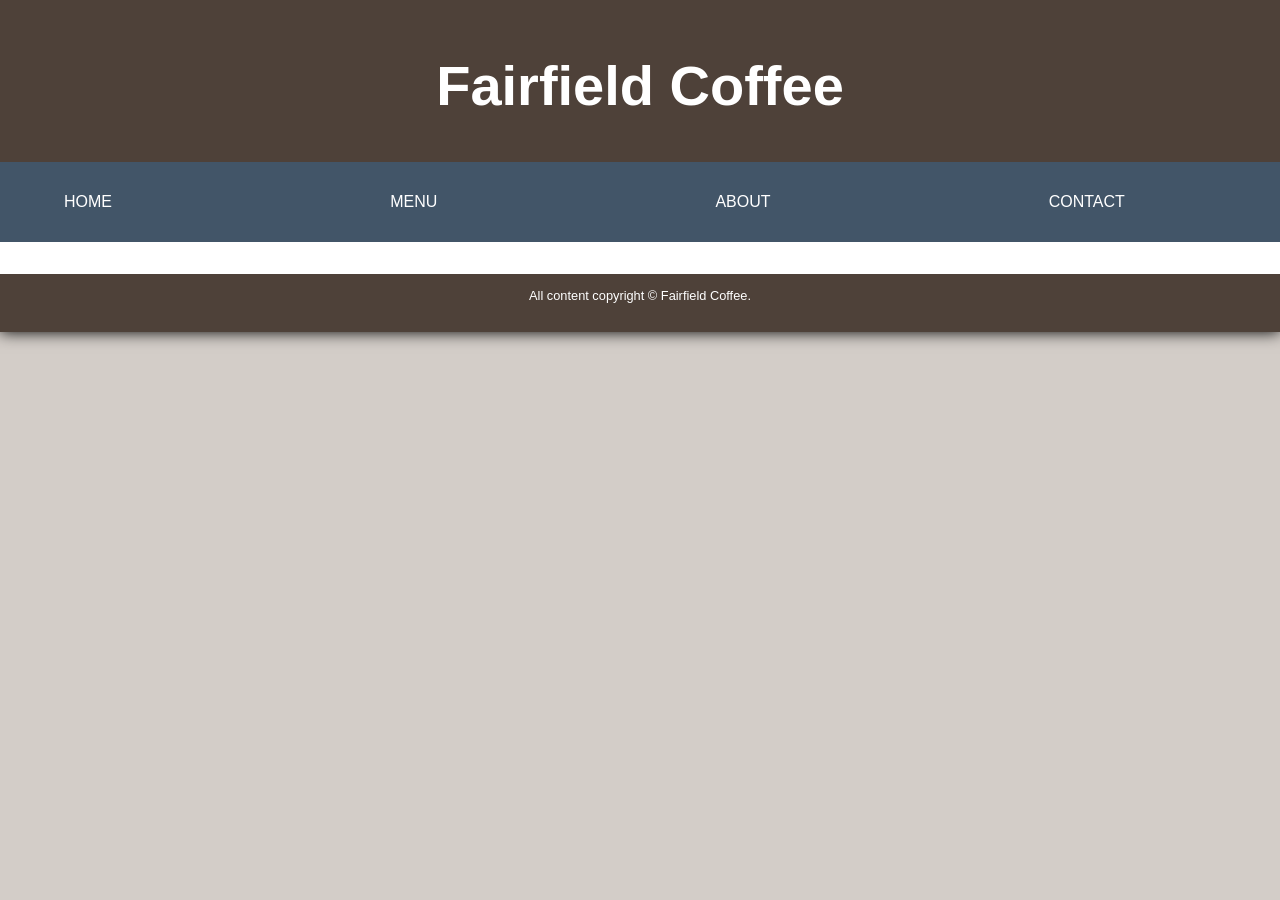
==== about.html @ c8de9316 "Added some css to main page" ====
<!DOCTYPE html>
<html lang="en">
<head>
  <meta charset="UTF-8">
  <meta name="viewport" content="width=device-width, initial-scale=1.0">
  <title>Fairfield Coffee</title>
  <link rel="stylesheet" href="reset.css">
  <link rel="stylesheet" href="about.css">
</head>

<body>
<div class="wrapper">
  
<header>
    <h1>Fairfield Coffee</h1>

    <nav class="navbar">
      <ul>
          <li><a href="index.html">Home</a><li>
          <li><a href="menu.html">Menu</a><li>
          <li><a href="about.html">About</a><li>
          <li><a href="contact.html">Contact</a><li>
      </ul>
    </nav>
</header>

<main>

</main>



<footer>
  <p>All content copyright &copy; Fairfield Coffee.</p>
</footer>

</div>
</body>
</html>
---- about.css ----
/* BODY
----------------------------*/
 body {
  font-family: verdana, sans-serif;
  background-color: #d3cdc8;
 }

 div.wrapper {
  max-width: 1600px;
  margin: 0 auto;
  box-shadow: 0 0 15px black;
 }



/* HEADER
----------------------------*/
 header {
  color: white;
  background-color: rgb(78, 65, 57);
  text-align: center;
  padding: 10px 0 0 0;
  position: relative;
 }

 header h1 {
  font-family: verdana, sans-serif;
  font-size: 350%;
  margin: 3rem;
  line-height: 1;
 }



/* NAV BAR
----------------------------*/
 nav {
  font-family: verdana, sans-serif;
  background-color: #425568;
  text-transform: uppercase;
 }

 nav ul {
  display: flex;
  justify-content: space-between;
  align-items: center;
 }

 nav li {
  padding: 1rem;
  list-style-type: none;
 }

 nav li a{
  padding: 1rem 3rem;
  display: block;
  text-decoration: none;
  color:white;
  transition: background-color 0.60s ease, color 0.60s ease;
  border-radius: 3em;
  
 }

 nav li a:hover {
  background-color: rgb(50, 52, 59);
  color:rgba(255, 255, 255, 0.842);

 }



/*MAIN
----------------------------*/
 main {
  font-family: verdana,sans-serif;
  background-color: white;
  line-height: 1.5;
  font-size: 120%;
  color: #474747;
  padding: 1rem;
 }



/* FOOTER
----------------------------*/
 footer {
    color: white;
    text-align: center;
    font-size: .8rem;
    padding: 1rem;
    font-family: verdana, sans-serif;
    background-color: rgb(78, 65, 57);
 }
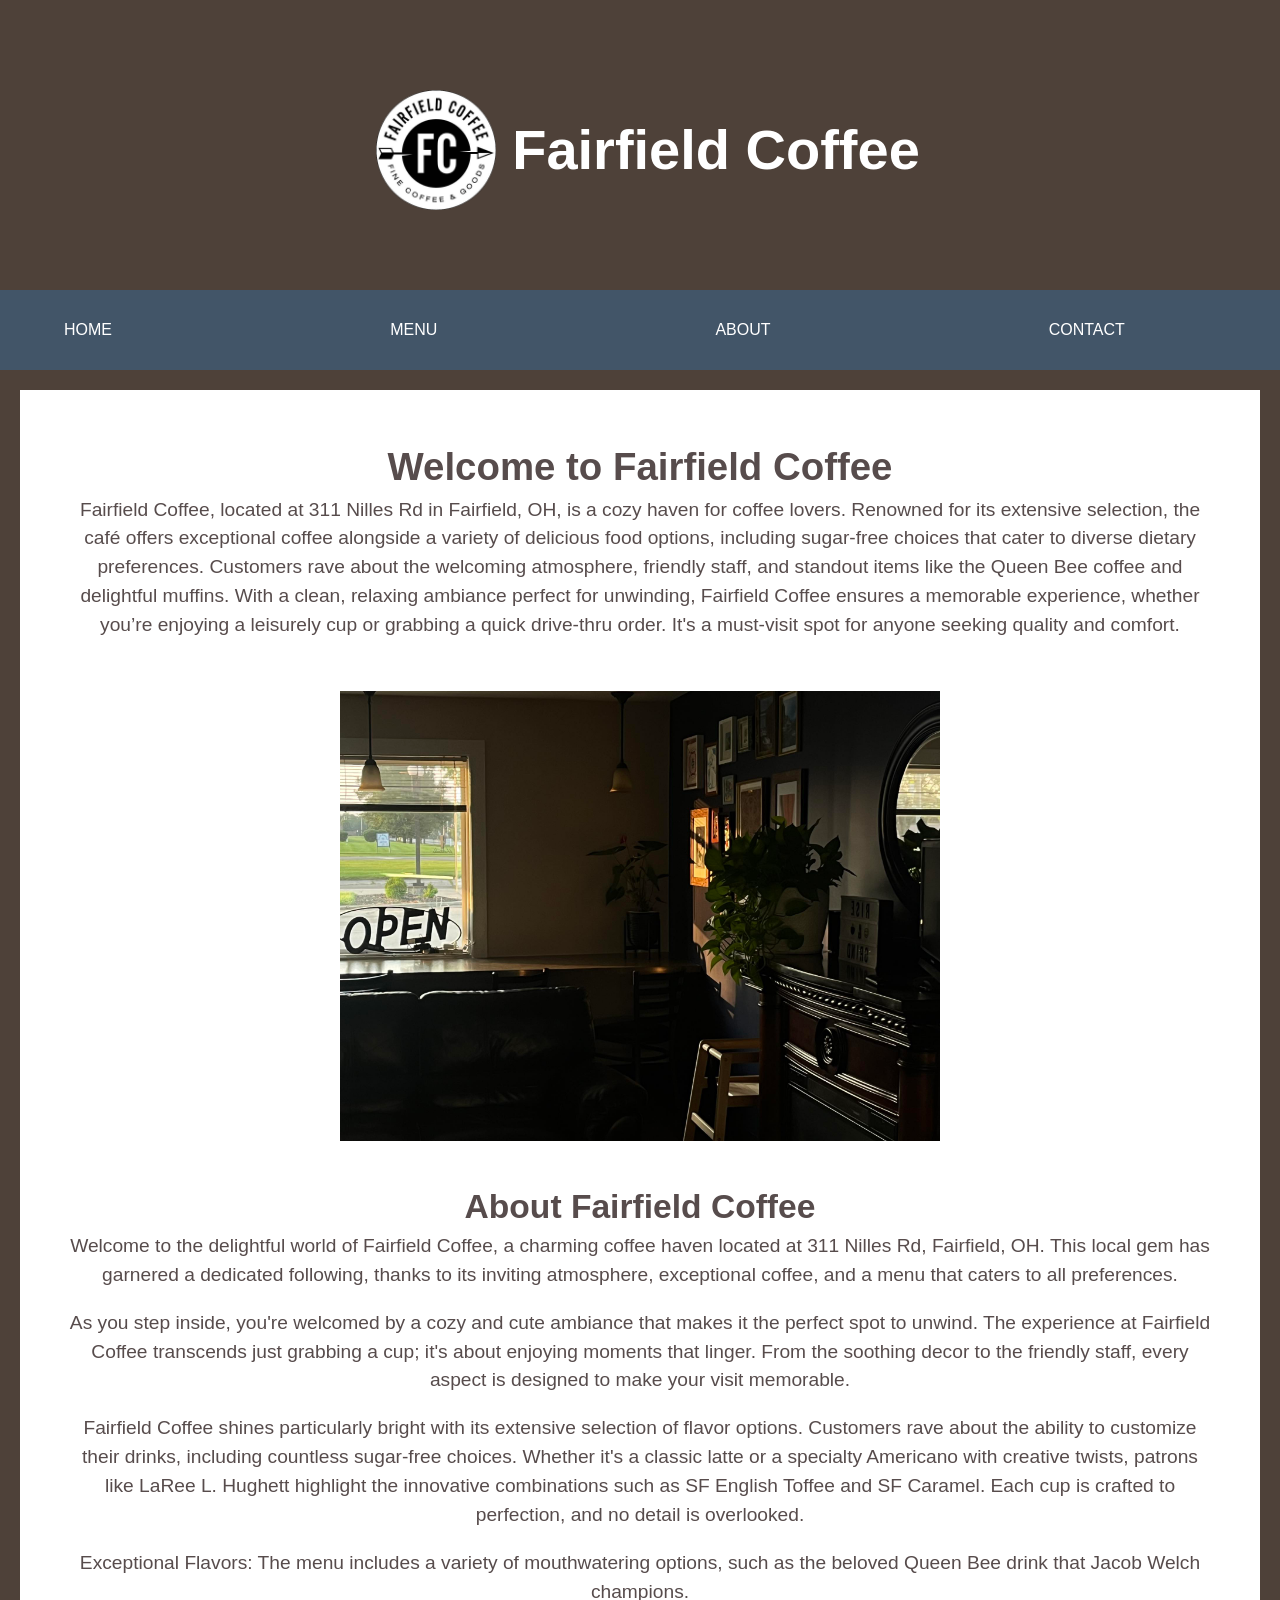
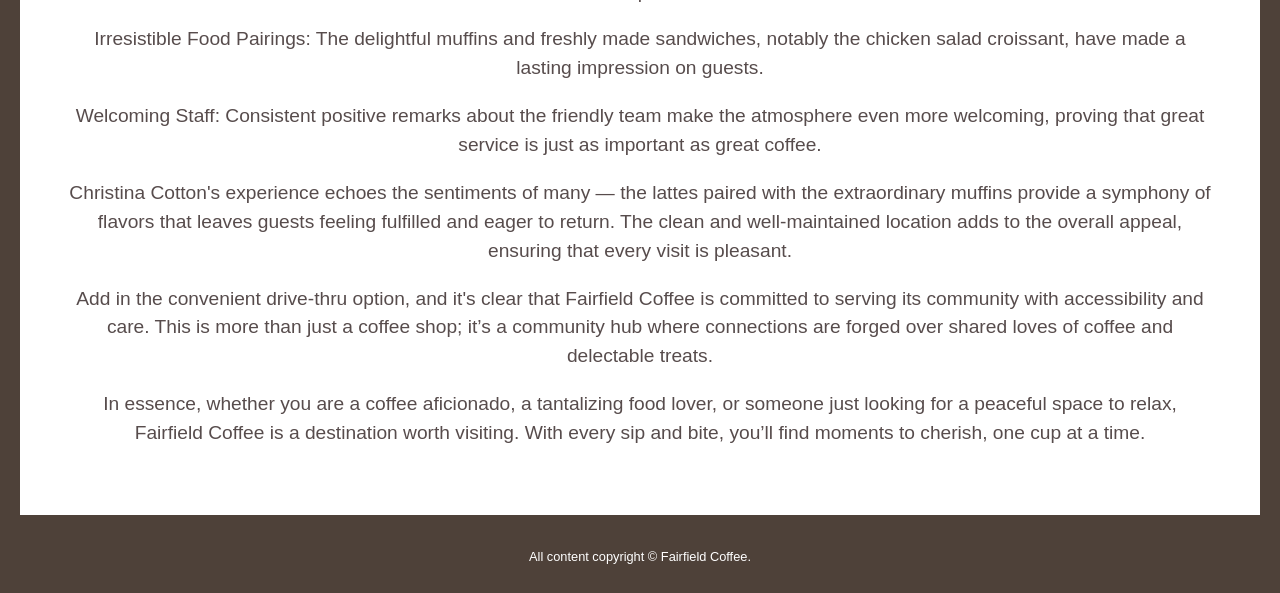
==== commit 98d770cb: "Made changes to all pages content and css" ====
--- a/about.html
+++ b/about.html
@@ -12,7 +12,10 @@
 <div class="wrapper">
   
 <header>
+    <section class="logo">
+    <img class="logo2" src="images/fairfieldcoffeelogo.png">
     <h1>Fairfield Coffee</h1>
+  </section>
 
     <nav class="navbar">
       <ul>
@@ -25,7 +28,28 @@
 </header>
 
 <main>
+  <h2>Welcome to Fairfield Coffee</h2>
 
+  <p>Fairfield Coffee, located at 311 Nilles Rd in Fairfield, OH, is a cozy haven for coffee lovers. Renowned for its extensive selection, the café offers exceptional coffee alongside a variety of delicious food options, including sugar-free choices that cater to diverse dietary preferences. Customers rave about the welcoming atmosphere, friendly staff, and standout items like the Queen Bee coffee and delightful muffins. With a clean, relaxing ambiance perfect for unwinding, Fairfield Coffee ensures a memorable experience, whether you’re enjoying a leisurely cup or grabbing a quick drive-thru order. It's a must-visit spot for anyone seeking quality and comfort.</p>
+
+  <img class="store" src="images/Store.jpg">
+
+  <h3>About Fairfield Coffee</h3>
+
+  <p>Welcome to the delightful world of Fairfield Coffee, a charming coffee haven located at 311 Nilles Rd, Fairfield, OH. This local gem has garnered a dedicated following, thanks to its inviting atmosphere, exceptional coffee, and a menu that caters to all preferences.</p>
+
+  <p>As you step inside, you're welcomed by a cozy and cute ambiance that makes it the perfect spot to unwind. The experience at Fairfield Coffee transcends just grabbing a cup; it's about enjoying moments that linger. From the soothing decor to the friendly staff, every aspect is designed to make your visit memorable.</p>
+
+  <p>Fairfield Coffee shines particularly bright with its extensive selection of flavor options. Customers rave about the ability to customize their drinks, including countless sugar-free choices. Whether it's a classic latte or a specialty Americano with creative twists, patrons like LaRee L. Hughett highlight the innovative combinations such as SF English Toffee and SF Caramel. Each cup is crafted to perfection, and no detail is overlooked.</p>
+
+  <p>Exceptional Flavors: The menu includes a variety of mouthwatering options, such as the beloved Queen Bee drink that Jacob Welch champions.</p>
+  <p>Irresistible Food Pairings: The delightful muffins and freshly made sandwiches, notably the chicken salad croissant, have made a lasting impression on guests.</p>
+  <p>Welcoming Staff: Consistent positive remarks about the friendly team make the atmosphere even more welcoming, proving that great service is just as important as great coffee.</p>
+  <p>Christina Cotton's experience echoes the sentiments of many — the lattes paired with the extraordinary muffins provide a symphony of flavors that leaves guests feeling fulfilled and eager to return. The clean and well-maintained location adds to the overall appeal, ensuring that every visit is pleasant.</p>
+
+  <p>Add in the convenient drive-thru option, and it's clear that Fairfield Coffee is committed to serving its community with accessibility and care. This is more than just a coffee shop; it’s a community hub where connections are forged over shared loves of coffee and delectable treats.</p>
+
+  <p>In essence, whether you are a coffee aficionado, a tantalizing food lover, or someone just looking for a peaceful space to relax, Fairfield Coffee is a destination worth visiting. With every sip and bite, you’ll find moments to cherish, one cup at a time.</p>
 </main>
 
 
--- a/about.css
+++ b/about.css
@@ -23,11 +23,21 @@
   position: relative;
  }
 
- header h1 {
+ section.logo {
+  display: flex;
+  flex-direction: row;
+  justify-content: center;
+  align-items: center;
   font-family: verdana, sans-serif;
   font-size: 350%;
   margin: 3rem;
   line-height: 1;
+  padding: 1rem;
+ }
+
+ img.logo2 {
+  width: 120px;
+  padding:1rem;
  }
 
 
@@ -76,19 +86,34 @@
   background-color: white;
   line-height: 1.5;
   font-size: 120%;
-  color: #474747;
-  padding: 1rem;
+  color: #574c4c;
+  padding: 3rem;
+  display: block;
+  text-align: center;
+  border: 20px solid rgb(78, 65, 57);
  }
 
+ h2{
+  font-size: 200%;
+ }
+
+ h3{
+  font-size: 175%;
+ }
+
+ img.store {
+  width: 600px;
+  padding: 2rem;
+ }
 
 
 /* FOOTER
 ----------------------------*/
  footer {
-    color: white;
-    text-align: center;
-    font-size: .8rem;
-    padding: 1rem;
-    font-family: verdana, sans-serif;
-    background-color: rgb(78, 65, 57);
+  color: white;
+  text-align: center;
+  font-size: .8rem;
+  padding: 1rem;
+  font-family: verdana, sans-serif;
+  background-color: rgb(78, 65, 57);
  }
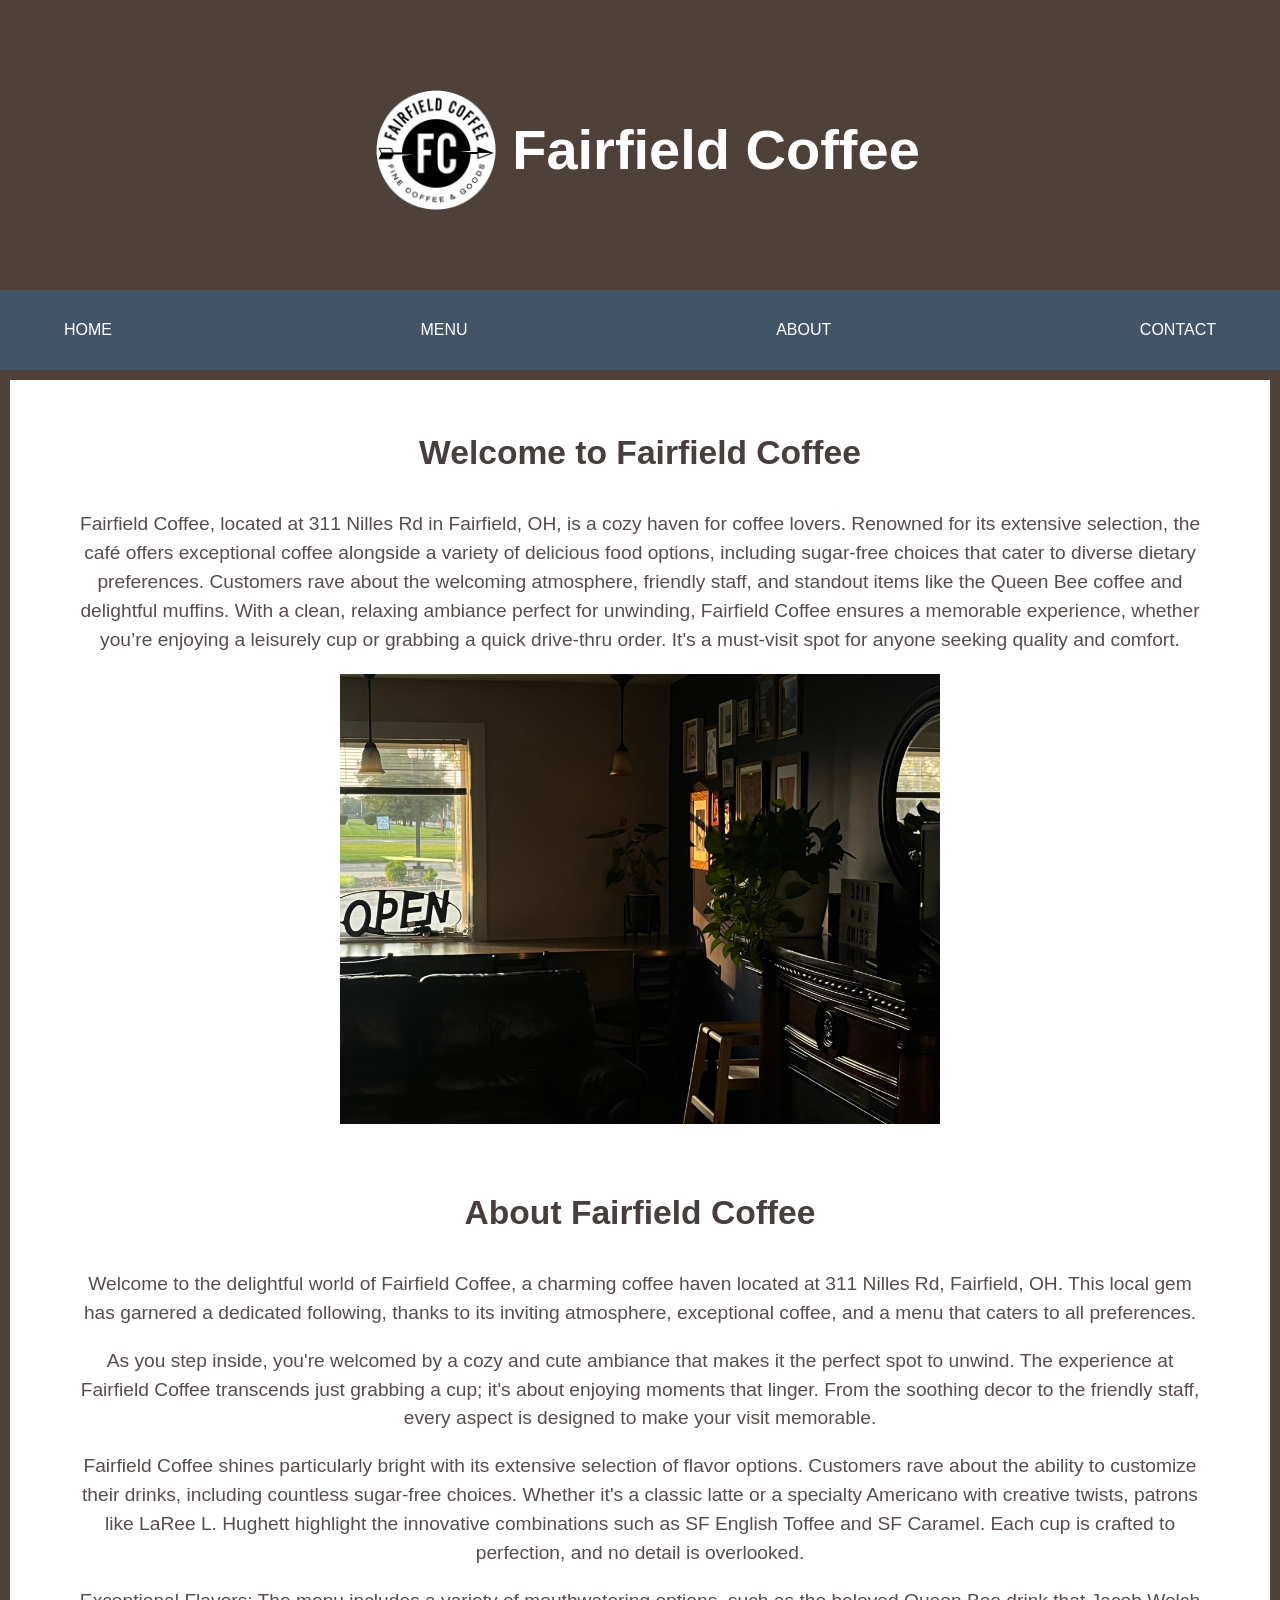
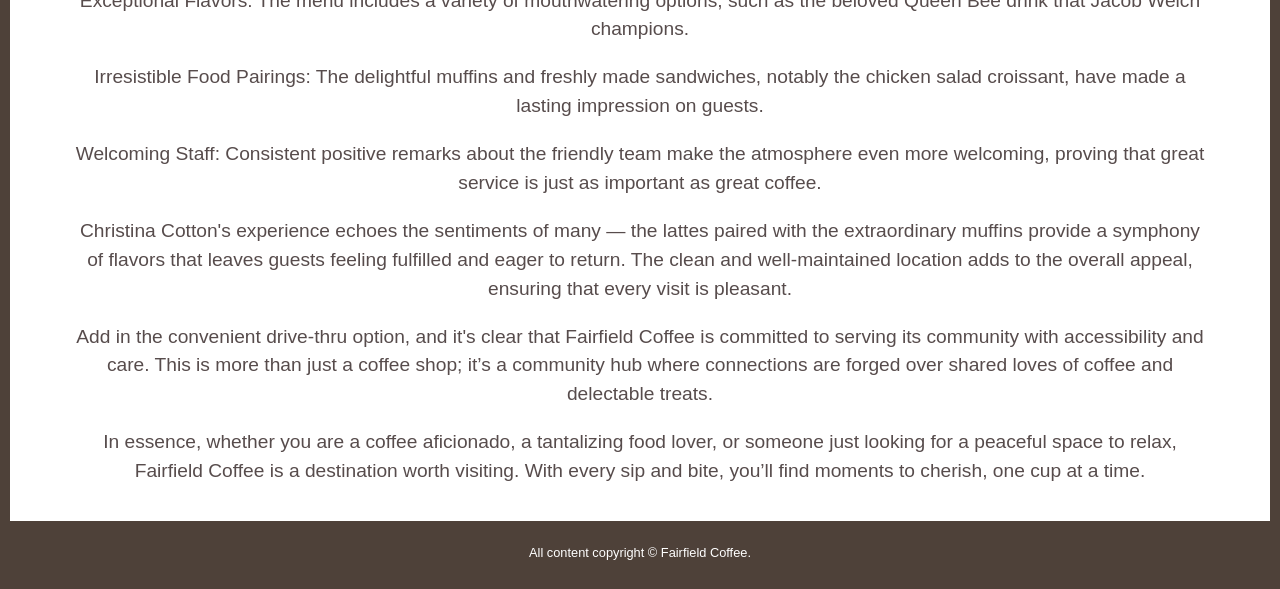
==== commit dd2cbc11: "Removed extra css pages and fixed breaks Removed extra css pages as well as fixing the images and th" ====
--- a/about.html
+++ b/about.html
@@ -3,9 +3,9 @@
 <head>
   <meta charset="UTF-8">
   <meta name="viewport" content="width=device-width, initial-scale=1.0">
-  <title>Fairfield Coffee</title>
+  <title>About Us - Fairfield Coffee</title>
   <link rel="stylesheet" href="reset.css">
-  <link rel="stylesheet" href="about.css">
+  <link rel="stylesheet" href="main.css">
 </head>
 
 <body>
@@ -18,23 +18,25 @@
   </section>
 
     <nav class="navbar">
+      <label for="menu">☰</label>
+      <input type="checkbox" id="menu">
       <ul>
-          <li><a href="index.html">Home</a><li>
-          <li><a href="menu.html">Menu</a><li>
-          <li><a href="about.html">About</a><li>
-          <li><a href="contact.html">Contact</a><li>
+          <li><a href="index.html">Home</a></li>
+          <li><a href="menu.html">Menu</a></li>
+          <li><a href="about.html">About</a></li>
+          <li><a href="contact.html">Contact</a></li>
       </ul>
     </nav>
 </header>
 
-<main>
+<main class="about">
   <h2>Welcome to Fairfield Coffee</h2>
 
   <p>Fairfield Coffee, located at 311 Nilles Rd in Fairfield, OH, is a cozy haven for coffee lovers. Renowned for its extensive selection, the café offers exceptional coffee alongside a variety of delicious food options, including sugar-free choices that cater to diverse dietary preferences. Customers rave about the welcoming atmosphere, friendly staff, and standout items like the Queen Bee coffee and delightful muffins. With a clean, relaxing ambiance perfect for unwinding, Fairfield Coffee ensures a memorable experience, whether you’re enjoying a leisurely cup or grabbing a quick drive-thru order. It's a must-visit spot for anyone seeking quality and comfort.</p>
 
   <img class="store" src="images/Store.jpg">
 
-  <h3>About Fairfield Coffee</h3>
+  <h2>About Fairfield Coffee</h2>
 
   <p>Welcome to the delightful world of Fairfield Coffee, a charming coffee haven located at 311 Nilles Rd, Fairfield, OH. This local gem has garnered a dedicated following, thanks to its inviting atmosphere, exceptional coffee, and a menu that caters to all preferences.</p>
 
--- a/main.css
+++ b/main.css
@@ -0,0 +1,352 @@
+/* BODY
+----------------------------*/
+ body {
+  font-family: verdana, sans-serif;
+  background-color: #d3cdc8;
+ }
+
+ div.wrapper {
+  max-width: 1600px;
+  margin: 0 auto;
+  box-shadow: 0 0 15px black;
+ }
+
+
+
+/* HEADER
+----------------------------*/
+ header {
+  color: white;
+  background-color: rgb(78, 65, 57);
+  text-align: center;
+  padding: 10px 0 0 0;
+  position: relative;
+ }
+
+ section.logo {
+  display: flex;
+  flex-direction: row;
+  justify-content: center;
+  align-items: center;
+  font-family: verdana, sans-serif;
+  font-size: 350%;
+  margin: 3rem;
+  line-height: 1;
+  padding: 1rem;
+ }
+
+ img.logo2 {
+  width: 120px;
+  padding:1rem;
+ }
+
+
+ 
+/* NAV BAR
+----------------------------*/
+ nav {
+  font-family: verdana, sans-serif;
+  background-color: #425568;
+  text-transform: uppercase;
+ }
+
+ nav ul {
+  display: flex;
+  justify-content: space-between;
+  align-items: center;
+ }
+
+ nav li {
+  padding: 1rem;
+  list-style-type: none;
+ }
+
+ nav li a{
+  padding: 1rem 3rem;
+  display: block;
+  text-decoration: none;
+  color:white;
+  transition: background-color 0.60s ease, color 0.60s ease;
+  border-radius: 3em;
+ }
+
+ nav li a:hover {
+  background-color: rgb(50, 52, 59);
+  color:rgba(255, 255, 255, 0.842);
+ }
+
+ nav input[type="checkbox"],
+ nav label {
+  display: none;
+ }
+
+
+
+/* MAIN
+----------------------------*/
+ main {
+  font-family: verdana,sans-serif;
+  background-color: white;
+  line-height: 1.5;
+  font-size: 120%;
+  color: #574c4c;
+  padding: 1rem;
+  border: 10px solid rgb(78, 65, 57);
+ }
+
+ h2 {
+  text-align: center;
+  font-size: 175%;
+  color: #473e3e;
+  padding: 2rem;
+ }
+
+ h3 {
+  text-align: center;
+  font-size: 125%;
+  color: #473e3e;
+  padding: 1rem;
+ }
+
+ p {
+  text-align: center;
+ }
+
+
+
+/* Home
+----------------------------*/
+ section.textgrid {
+  display: grid;
+  grid-template-columns: 1fr 1fr;
+  justify-content: center;
+  gap: .5rem;
+ }
+
+ section.imggrid {
+  display: grid;
+  grid-template-columns: 1fr 1fr;
+  justify-content: center;
+  gap: .5rem;
+  padding: 2rem;
+  img { border-radius: 2em;}
+ }
+
+ section.specialsimg {
+  grid-column: 1/2;
+ }
+
+ section.newimg {
+  grid-column: 2/2;
+ }
+
+ p.more {
+  align-items: center;
+  padding: 0.7rem;
+  border-radius: 3em;
+  background-color: #425568;
+ }
+
+ a:link {
+  color: white;
+  text-decoration: none;
+ }
+
+ a:visited {
+  color: white;
+  text-decoration: none;
+ }
+
+ section.locationandhours {
+  display: grid;
+  grid-template-columns: 1fr 1fr;
+  justify-content: center;
+  gap: .5rem;
+ }
+
+
+
+/* Menu
+----------------------------*/
+ section.espresso-coffee {
+  background-color: #eee0e0;
+  margin-left: 2rem;
+  margin-right: 2rem;
+  margin-top: 1rem;
+  margin-bottom: 1rem;
+  border-width: 1px;
+  border-style: solid;
+  border-color: #473e3e;
+  border-radius: 2em;
+  box-shadow: 0px 0px 3px #473e3e;
+  p {padding-left: 1rem;
+     padding-right: 1rem;}
+ }
+
+ section.coffee-alt {
+  background-color: #eee0e0;
+  margin-left: 2rem;
+  margin-right: 2rem;
+  margin-top: 1rem;
+  margin-bottom: 1rem;
+  border-width: 1px;
+  border-style: solid;
+  border-color: #473e3e;
+  border-radius: 2em;
+  box-shadow: 0px 0px 3px #473e3e;
+  p {padding-left: 1rem;
+     padding-right: 1rem;}
+ }
+
+ section.food {
+  background-color: #eee0e0;
+  margin-left: 2rem;
+  margin-right: 2rem;
+  margin-top: 1rem;
+  margin-bottom: 1rem;
+  border-width: 1px;
+  border-style: solid;
+  border-color: #473e3e;
+  border-radius: 2em;
+  box-shadow: 0px 0px 3px #473e3e;
+  p {padding-left: 1rem;
+     padding-right: 1rem;}
+ }
+
+ h2.menu {
+  background-color: #473e3e;
+  border-radius: 2rem;
+  color: white;
+  margin-bottom: 1rem;
+ }
+
+
+
+/* About
+----------------------------*/
+ main.about {
+  p {padding-left: 3rem;
+     padding-right: 3rem;}
+ }
+
+
+
+ /* Contact Page
+----------------------------*/
+ section.contacttext {
+  display: grid;
+  grid-template-columns: 1fr 1fr 1fr;
+  justify-content:center;
+  align-items: center;
+  gap: .5rem;
+  line-height: 18px;
+  margin-bottom: 2rem;
+ }
+
+
+ 
+ /* IMAGES
+----------------------------*/
+ img.grid {
+  display:block;
+  margin-left: auto;
+  margin-right: auto;
+  width: 600px;
+  max-width: 100%;
+  height: auto;
+  box-shadow: 0 0 15px rgb(75, 51, 51);
+ }
+
+ img.store {
+  display:block;
+  margin-left: auto;
+  margin-right: auto;
+  padding-bottom: 2rem;
+  width: 600px;
+  max-width: 100%;
+  height: auto;
+ }
+
+ img.sign {
+  display:block;
+  margin-left: auto;
+  margin-right: auto;
+  width: 600px;
+  max-width: 100%;
+  height: auto;
+ }
+
+
+
+/* FOOTER
+----------------------------*/
+ footer {
+  color: white;
+  text-align: center;
+  font-size: .8rem;
+  padding: 1rem;
+  font-family: verdana, sans-serif;
+  background-color: rgb(78, 65, 57);
+ }
+
+
+
+/* MOBILE
+----------------------------*/
+ @media (max-width: 48rem) {
+
+  header nav {
+    margin-left: auto;
+    text-align: right;
+    background: transparent;
+  }
+
+  header nav label {
+    display: block;
+    cursor: pointer;
+    color: white;
+    font-size: 300%;
+    line-height: 1;
+    margin-left: auto;
+  }
+
+  nav ul {
+    max-height: 0;
+    overflow: hidden;
+    flex-direction: column;
+    background-color:#425568;
+    border-radius: 1.5rem;
+    box-shadow: 0 8px 20px rgba(13, 57, 99, 0.3);
+    margin-top: 0.75rem;
+    min-width: 220px;
+    transition: max-height 0.5s ease-in-out;
+  }
+
+  #menu:checked + ul {
+    max-height: 300px;
+  }
+
+  nav ul li {
+    text-align: center;
+    padding: 0;
+    border-bottom: 1px solid #d9e2ec;
+  }
+
+  nav ul li:last-child {
+    border-bottom: none;
+  }
+
+  nav ul li a {
+    display: block;
+    margin: 0;
+    padding: 0.8rem 2rem;
+    border-radius: 0;
+    font-size: 125%;
+    color: #3b2c1e;
+  }
+
+  nav ul li a:hover {
+    background-color: #2c3844;
+    color: white;
+  }
+ }
